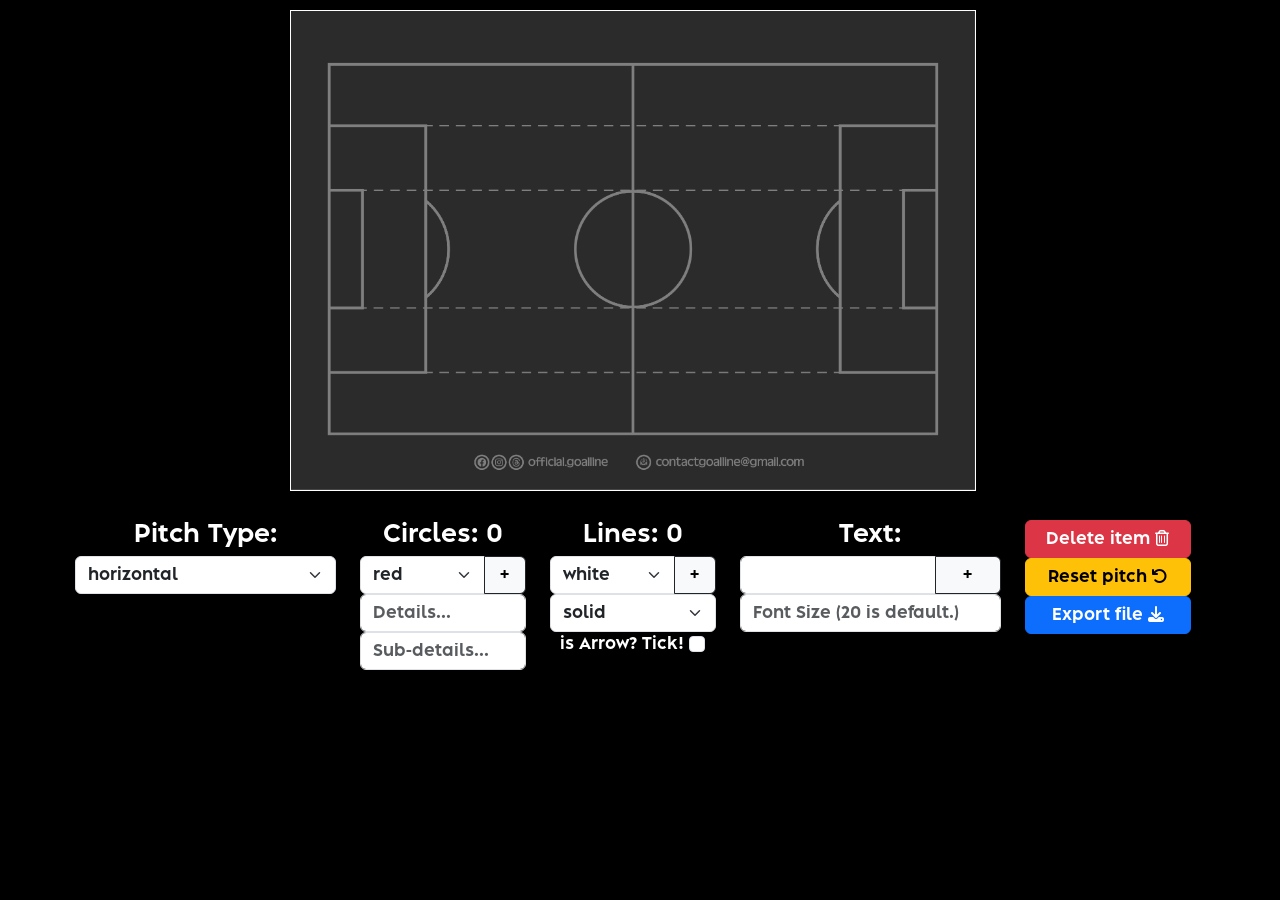
==== index.html @ 980c3975 "update vertical pitch, rotate text (beta 1.2)" ====
<!DOCTYPE html>
<html lang="en">
  <head>
    <meta charset="UTF-8" />
    <meta name="viewport" content="width=device-width, initial-scale=1.0" />
    <title>Goal-Line Tactical Board (Beta)</title>
    <link
      href="https://cdn.jsdelivr.net/npm/bootstrap@5.3.3/dist/css/bootstrap.min.css"
      rel="stylesheet"
      integrity="sha384-QWTKZyjpPEjISv5WaRU9OFeRpok6YctnYmDr5pNlyT2bRjXh0JMhjY6hW+ALEwIH"
      crossorigin="anonymous"
    />
    <link
      rel="stylesheet"
      href="https://cdnjs.cloudflare.com/ajax/libs/font-awesome/6.5.2/css/all.min.css"
      integrity="sha512-SnH5WK+bZxgPHs44uWIX+LLJAJ9/2PkPKZ5QiAj6Ta86w+fsb2TkcmfRyVX3pBnMFcV7oQPJkl9QevSCWr3W6A=="
      crossorigin="anonymous"
      referrerpolicy="no-referrer"
    />
    <script
      src="https://cdn.jsdelivr.net/npm/bootstrap@5.3.3/dist/js/bootstrap.bundle.min.js"
      integrity="sha384-YvpcrYf0tY3lHB60NNkmXc5s9fDVZLESaAA55NDzOxhy9GkcIdslK1eN7N6jIeHz"
      crossorigin="anonymous"
    ></script>
    <link rel="stylesheet" href="style.css" />
  </head>
  <body>
    <div class="grid-container">
      <div class="grid-item pitch">
        <canvas id="canvas"></canvas>
      </div>
      <div class="grid-item tool-box">
        <div class="container">
          <div class="row">
            <div class="col-lg-3 col-md-4">
              <h4>Pitch Type:</h4>
              <select id="pitch-type" class="form-select col-sm">
                <option value="horizontal">horizontal</option>
                <option value="vertical">vertical</option>
                <option value="half">half</option>
              </select>
            </div>

            <div class="col-lg-2 col-md-4">
              <h4>Circles: <span class="circle-count">0</span></h4>
              <div class="input-group">
                <select id="circle-color" class="form-select col-sm">
                  <option value="red">red</option>
                  <option value="green">green</option>
                  <option value="blue">blue</option>
                  <option value="yellow">yellow</option>
                  <option value="black">black</option>
                  <option value="gray">gray</option>
                  <option value="cyan">cyan</option>
                </select>
                <button
                  class="btn btn-light border border-dark col-3"
                  id="circle-btn"
                >
                  +
                </button>
              </div>
              <input
                id="circle-text"
                class="form-control col-sm"
                placeholder="Details..."
                type="text"
              />
              <input
                id="circle-details-text"
                class="form-control col-sm"
                placeholder="Sub-details..."
                type="text"
              />
            </div>

            <div class="col-lg-2 col-md-4">
              <h4>Lines: <span class="arrow-count">0</span></h4>
              <div class="input-group">
                <select id="arrow-color" class="form-select col-sm">
                  <option value="white">white</option>
                  <option value="red">red</option>
                  <option value="green">green</option>
                  <option value="blue">blue</option>
                  <option value="yellow">yellow</option>
                </select>
                <button class="btn btn-light border border-dark col-3" id="arrow-btn">+</button>
              </div>
              <select id="arrow-type" class="form-select col-sm">
                <option value="solid">solid</option>
                <option value="dash">dash</option>
              </select>
              <div>
                <span>is Arrow? Tick!</span>
                <input type="checkbox" class="form-check-input" id="is-arrow" />
              </div>
            </div>

            <div class="col-lg-3 col-md-4">
              <h4>Text:</h4>
              <div class="input-group">
                <input id="text-input" type="text" class="form-control col-8" />
                <button
                  class="btn btn-light border border-dark col-3"
                  id="text-btn"
                >
                  +
                </button>
              </div>
              <input
                id="text-font-size"
                class="form-control col-sm"
                placeholder="Font Size (20 is default.)"
                type="number"
              />
            </div>

            <div class="col-lg-2 col-md-6">
              <button id="delete-btn" class="btn btn-danger w-100">
                Delete item <i class="fa-regular fa-trash-can"></i>
              </button>
              <button id="reset-btn" class="btn btn-warning w-100">
                Reset pitch <i class="fa-solid fa-arrow-rotate-left"></i>
              </button>
              <button id="export-btn" class="btn btn-primary w-100">
                Export file <i class="fa-solid fa-download"></i>
              </button>
            </div>
          </div>
        </div>
      </div>
    </div>
    <script type="module" src="main.js"></script>
  </body>
</html>
---- style.css ----
/* CSS Reset */
@font-face {
  font-family: "Albula";
  src: url("assets/fonts/AlbulaProBold.otf") format("truetype");
}

* {
  margin: 0;
  padding: 0;
  box-sizing: border-box;
}

html,
body {
  height: 100%;
  width: 100%;
  font-family: "Albula", Arial, sans-serif; /* Optional: Set a default font */
  background-color: #000000;
}

body {
  line-height: 1.6; /* Optional: Set a default line height */
  transform-origin: top center; 
  transform: scale(1); 
}

img {
  max-width: 100%;
  height: auto;
  display: block;
}

ul,
ol {
  list-style: none;
}

a {
  text-decoration: none;
  color: inherit;
}

table {
  border-collapse: collapse;
  border-spacing: 0;
}
canvas {
  border: 1px solid white;
}
.grid-container {
  padding-right: 15px;
  width: 100%;
  height: auto;
  background: #000000;
  align-items: center;
  color: white;
  justify-content: flex-end;
  overflow: hidden;
  position: relative;
  user-select: none;
}
.grid-item {
  align-self: center; /* Căn giữa theo chiều dọc */
  justify-self: center; /* Căn giữa theo chiều ngang */
  padding: 10px;
  text-align: center;
}
.grid-item .pitch {
  width: 100%;
  height: 100%;
  overflow: auto;
}
.circle {
  display: inline-block;
  line-height: 0px;
  border-radius: 50%;
  border: 1px solid white;
  color: white;
}
.count {
  display: inline-block;
  padding-top: 50%;
  padding-bottom: 50%;
  margin-left: 8px;
  margin-right: 8px;
}
img {
  border: 1px solid #ffffff;
  height: 80%;
}

@media screen and (max-width: 768px) {
  body {
    -webkit-overflow-scrolling: touch; /* Safari 3.1+ */
    -moz-overflow-scrolling: touch; /* Firefox 2+ */
    -ms-overflow-scrolling: touch; /* IE 10+ */
    -webkit-user-select: none; /* Safari 3.1+ */
    -moz-user-select: none; /* Firefox 2+ */
    -ms-user-select: none; /* IE 10+ */
    user-select: none; /* Standard syntax */
  }
}
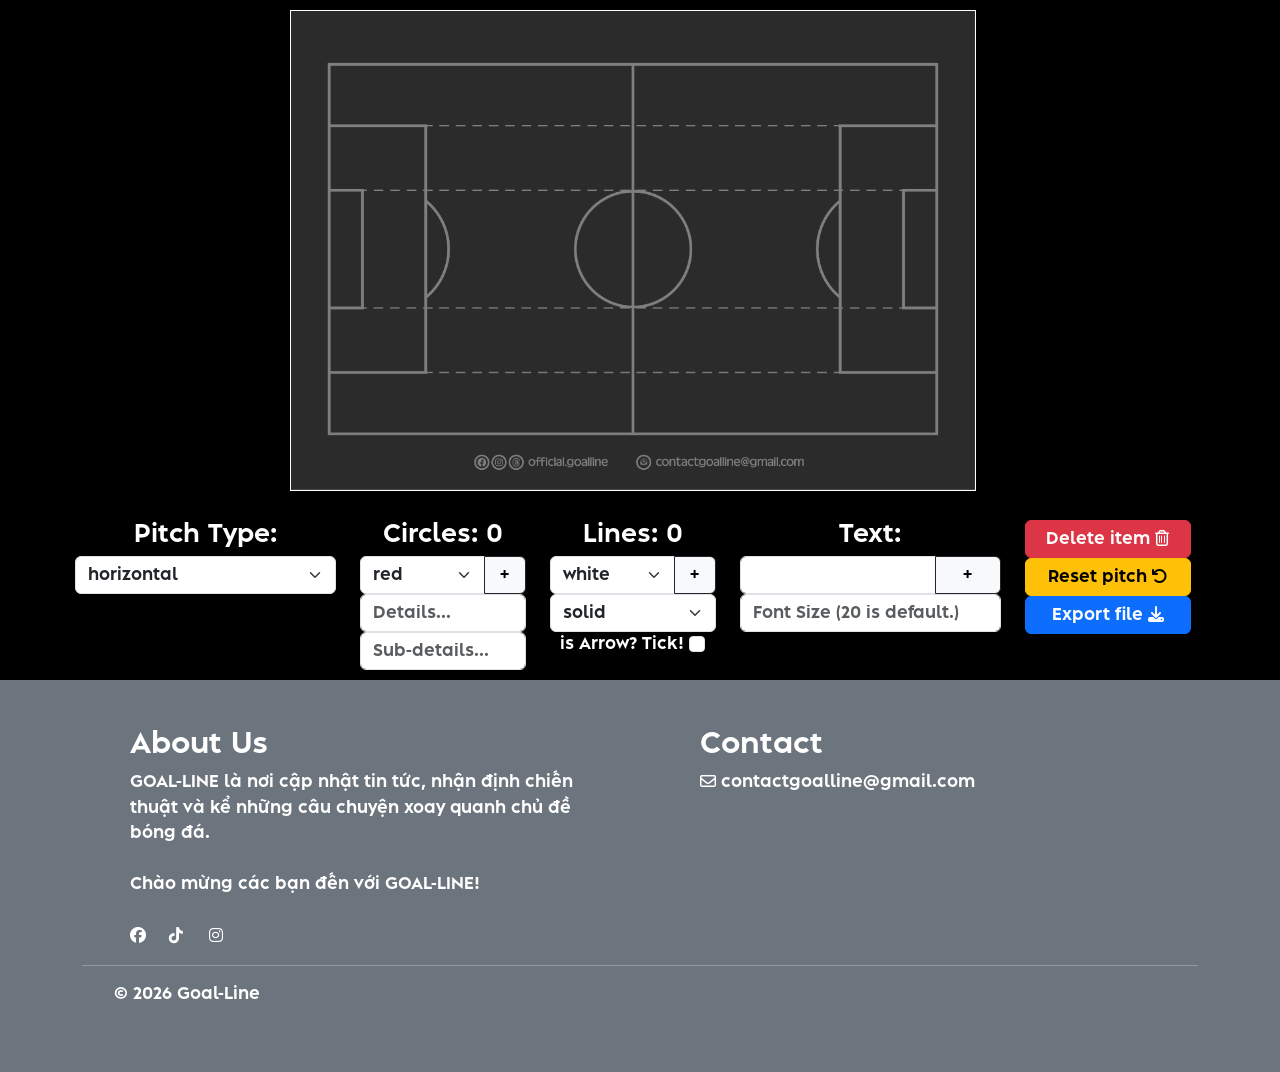
==== commit 520cc867: "add footer" ====
--- a/index.html
+++ b/index.html
@@ -84,7 +84,12 @@
                   <option value="blue">blue</option>
                   <option value="yellow">yellow</option>
                 </select>
-                <button class="btn btn-light border border-dark col-3" id="arrow-btn">+</button>
+                <button
+                  class="btn btn-light border border-dark col-3"
+                  id="arrow-btn"
+                >
+                  +
+                </button>
               </div>
               <select id="arrow-type" class="form-select col-sm">
                 <option value="solid">solid</option>
@@ -130,6 +135,44 @@
         </div>
       </div>
     </div>
+    <footer class="bg-secondary text-white p-5">
+      <div class="container">
+        <div class="row">
+          <div class="col-sm-5 container">
+            <h3>About Us</h3>
+            GOAL-LINE là nơi cập nhật tin tức, nhận định chiến thuật và kể những
+            câu chuyện xoay quanh chủ đề bóng đá.
+            <br /><br />Chào mừng các bạn đến với GOAL-LINE! <br /><br />
+            <div class="row">
+              <a class="col-1" href="https://facebook.com/official.goalline"
+                ><i class="fa-brands fa-facebook"></i
+              ></a>
+              <a class="col-1" href="https://tiktok.com/@official.goalline"
+                ><i class="fa-brands fa-tiktok"></i
+              ></a>
+              <a class="col-1" href="https://instagram.com/official.goalline/"
+                ><i class="fa-brands fa-instagram"></i
+              ></a>
+            </div>
+          </div>
+          <div class="col-sm-5 container">
+            <h3>Contact</h3>
+            <a class="col-1" href="mailto:contactgoalline@gmail.com"
+              ><i class="fa-regular fa-envelope"></i
+            > contactgoalline@gmail.com</a>
+          </div>
+        </div>
+        <!-- /row-->
+        <hr />
+        <div class="row add_bottom_25">
+          <div class="col-lg-6">
+            <ul class="additional_links">
+              <li><span class="copyright">© Goal-Line</span></li>
+            </ul>
+          </div>
+        </div>
+      </div>
+    </footer>
     <script type="module" src="main.js"></script>
   </body>
 </html>
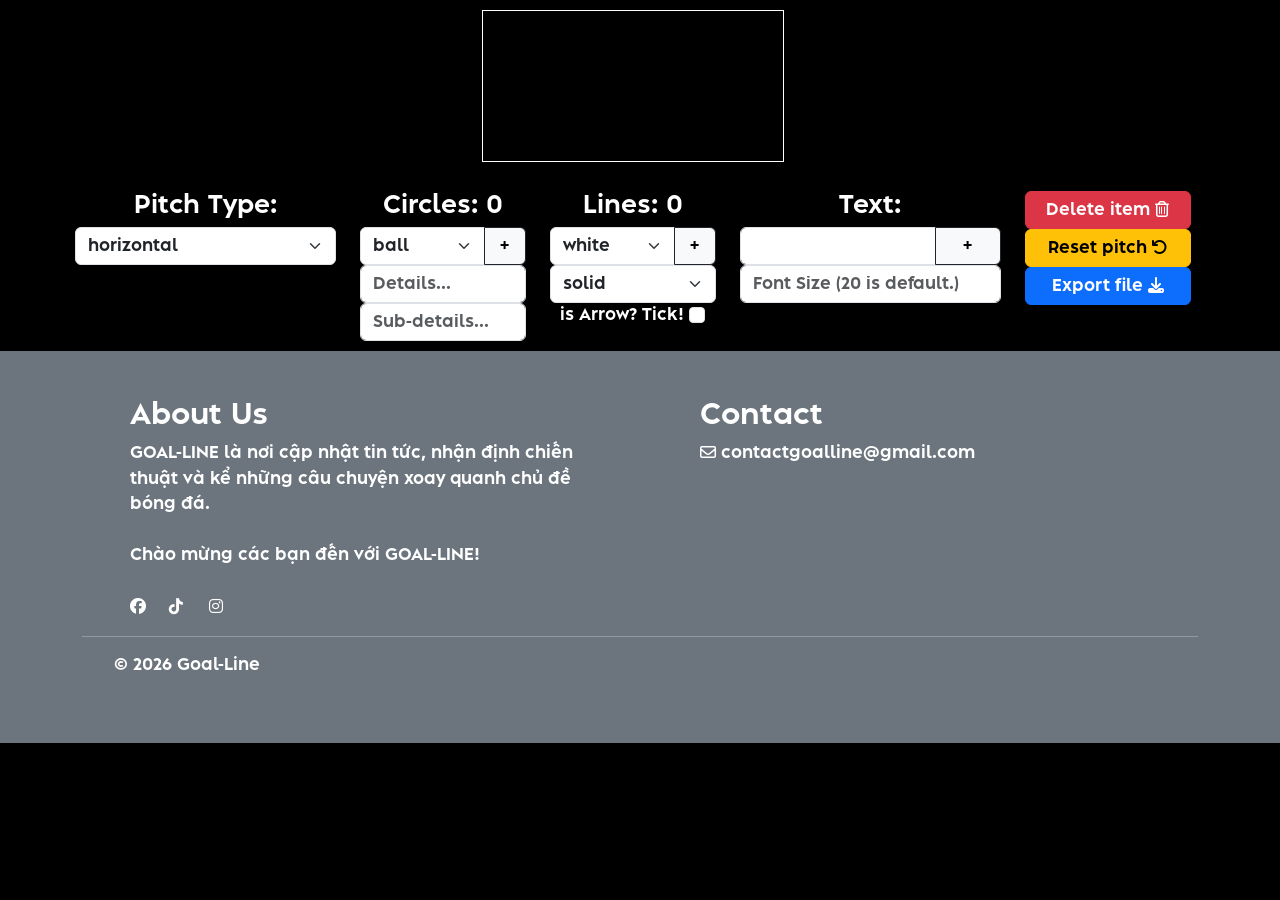
==== commit b50ea7e3: "beta 1.3 (add ball, save local storage)" ====
--- a/index.html
+++ b/index.html
@@ -45,6 +45,7 @@
               <h4>Circles: <span class="circle-count">0</span></h4>
               <div class="input-group">
                 <select id="circle-color" class="form-select col-sm">
+                  <option value="ball">ball</option>
                   <option value="red">red</option>
                   <option value="green">green</option>
                   <option value="blue">blue</option>
@@ -166,7 +167,7 @@
         <hr />
         <div class="row add_bottom_25">
           <div class="col-lg-6">
-            <ul class="additional_links">
+            <ul class="additional_links row">
               <li><span class="copyright">© Goal-Line</span></li>
             </ul>
           </div>
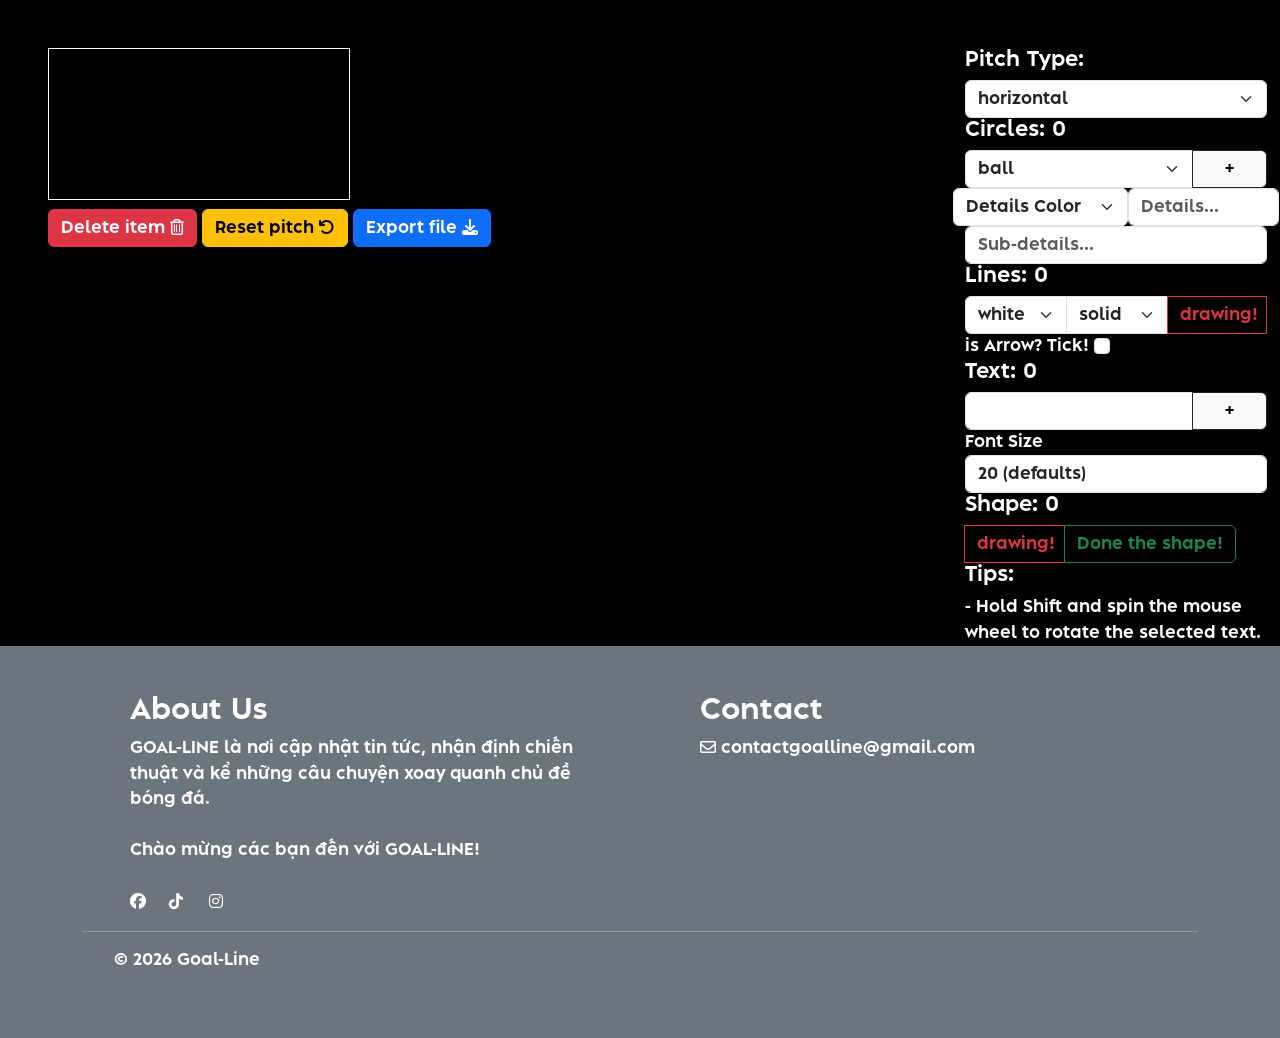
==== commit f37b3337: "1.3.4: add shape, drag to draw line." ====
--- a/index.html
+++ b/index.html
@@ -3,7 +3,8 @@
   <head>
     <meta charset="UTF-8" />
     <meta name="viewport" content="width=device-width, initial-scale=1.0" />
-    <title>Goal-Line Tactical Board (Beta)</title>
+    <title>Goal-Line Tactical Board</title>
+    <link rel="icon" href="assets/img/GL_logo.jpg" type="image/icon type" />
     <link
       href="https://cdn.jsdelivr.net/npm/bootstrap@5.3.3/dist/css/bootstrap.min.css"
       rel="stylesheet"
@@ -25,114 +26,150 @@
     <link rel="stylesheet" href="style.css" />
   </head>
   <body>
-    <div class="grid-container">
-      <div class="grid-item pitch">
-        <canvas id="canvas"></canvas>
+    <div class="row">
+      <div class="col-lg-8 m-5">
+        <canvas id="canvas" class=""></canvas>
+        <div class="float-right">
+          <button id="delete-btn" class="btn btn-danger col-sm">
+            Delete item <i class="fa-regular fa-trash-can"></i>
+          </button>
+          <button id="reset-btn" class="btn btn-warning col-sm">
+            Reset pitch <i class="fa-solid fa-arrow-rotate-left"></i>
+          </button>
+          <button id="export-btn" class="btn btn-primary col-sm">
+            Export file <i class="fa-solid fa-download"></i>
+          </button>
+        </div>
       </div>
-      <div class="grid-item tool-box">
-        <div class="container">
+      <div class="col-lg-3 mt-5">
+        <div class="">
+          <h5 for="pitch-type">Pitch Type:</h5>
+          <select id="pitch-type" class="form-select col-sm">
+            <option value="horizontal">horizontal</option>
+            <option value="vertical">vertical</option>
+            <option value="half">half</option>
+          </select>
+        </div>
+
+        <div class="">
+          <h5>Circles: <span class="circle-count">0</span></h5>
+          <div class="input-group">
+            <select id="circle-color" class="form-select col-sm-12">
+              <option value="ball">ball</option>
+              <option value="red">red</option>
+              <option value="lightgreen">green</option>
+              <option value="dodgerblue">blue</option>
+              <option value="yellow">yellow</option>
+              <option value="black">black</option>
+              <option value="white">white</option>
+              <option value="gray">gray</option>
+              <option value="cyan">cyan</option>
+              <option value="brown">brown</option>
+              <option value="mediumpurple">purple</option>
+            </select>
+            <button
+              class="btn btn-light border border-dark col-3"
+              id="circle-btn"
+            >
+              +
+            </button>
+          </div>
           <div class="row">
-            <div class="col-lg-3 col-md-4">
-              <h4>Pitch Type:</h4>
-              <select id="pitch-type" class="form-select col-sm">
-                <option value="horizontal">horizontal</option>
-                <option value="vertical">vertical</option>
-                <option value="half">half</option>
-              </select>
-            </div>
-
-            <div class="col-lg-2 col-md-4">
-              <h4>Circles: <span class="circle-count">0</span></h4>
-              <div class="input-group">
-                <select id="circle-color" class="form-select col-sm">
-                  <option value="ball">ball</option>
-                  <option value="red">red</option>
-                  <option value="green">green</option>
-                  <option value="blue">blue</option>
-                  <option value="yellow">yellow</option>
-                  <option value="black">black</option>
-                  <option value="gray">gray</option>
-                  <option value="cyan">cyan</option>
-                </select>
-                <button
-                  class="btn btn-light border border-dark col-3"
-                  id="circle-btn"
-                >
-                  +
-                </button>
-              </div>
-              <input
-                id="circle-text"
-                class="form-control col-sm"
-                placeholder="Details..."
-                type="text"
-              />
-              <input
-                id="circle-details-text"
-                class="form-control col-sm"
-                placeholder="Sub-details..."
-                type="text"
-              />
-            </div>
-
-            <div class="col-lg-2 col-md-4">
-              <h4>Lines: <span class="arrow-count">0</span></h4>
-              <div class="input-group">
-                <select id="arrow-color" class="form-select col-sm">
-                  <option value="white">white</option>
-                  <option value="red">red</option>
-                  <option value="green">green</option>
-                  <option value="blue">blue</option>
-                  <option value="yellow">yellow</option>
-                </select>
-                <button
-                  class="btn btn-light border border-dark col-3"
-                  id="arrow-btn"
-                >
-                  +
-                </button>
-              </div>
-              <select id="arrow-type" class="form-select col-sm">
-                <option value="solid">solid</option>
-                <option value="dash">dash</option>
-              </select>
-              <div>
-                <span>is Arrow? Tick!</span>
-                <input type="checkbox" class="form-check-input" id="is-arrow" />
-              </div>
-            </div>
-
-            <div class="col-lg-3 col-md-4">
-              <h4>Text:</h4>
-              <div class="input-group">
-                <input id="text-input" type="text" class="form-control col-8" />
-                <button
-                  class="btn btn-light border border-dark col-3"
-                  id="text-btn"
-                >
-                  +
-                </button>
-              </div>
-              <input
-                id="text-font-size"
-                class="form-control col-sm"
-                placeholder="Font Size (20 is default.)"
-                type="number"
-              />
-            </div>
-
-            <div class="col-lg-2 col-md-6">
-              <button id="delete-btn" class="btn btn-danger w-100">
-                Delete item <i class="fa-regular fa-trash-can"></i>
-              </button>
-              <button id="reset-btn" class="btn btn-warning w-100">
-                Reset pitch <i class="fa-solid fa-arrow-rotate-left"></i>
-              </button>
-              <button id="export-btn" class="btn btn-primary w-100">
-                Export file <i class="fa-solid fa-download"></i>
-              </button>
-            </div>
-          </div>
+            <select id="circle-text-color" class="form-select col-sm">
+              <option disabled selected value>Details Color</option>
+              <option value="white">white</option>
+              <option value="black">black</option>
+            </select>
+            <input
+              id="circle-text"
+              class="form-control col-sm"
+              placeholder="Details..."
+              type="text"
+            />
+          </div>
+          <input
+            id="circle-details-text"
+            class="form-control col-sm"
+            placeholder="Sub-details..."
+            type="text"
+          />
+        </div>
+
+        <div class="">
+          <h5>Lines: <span class="arrow-count">0</span></h5>
+          <div class="input-group">
+            <select id="arrow-color" class="form-select col-sm-4">
+              <option value="white">white</option>
+              <option value="red">red</option>
+              <option value="green">green</option>
+              <option value="blue">blue</option>
+              <option value="yellow">yellow</option>
+            </select>
+            <select id="arrow-type" class="form-select col-sm-4">
+              <option value="solid">solid</option>
+              <option value="dash">dash</option>
+            </select>
+            <input type="checkbox" class="btn-check" id="draw-arrow-input" />
+            <label
+              class="btn btn-outline-danger col-sm-4"
+              for="draw-arrow-input"
+              >drawing!</label
+            ><br />
+          </div>
+          <div>
+            <span>is Arrow? Tick!</span>
+            <input type="checkbox" class="form-check-input" id="is-arrow" />
+          </div>
+        </div>
+
+        <div class="">
+          <h5>Text: <span class="text-count">0</span></h5>
+          <div class="input-group">
+            <input id="text-input" type="text" class="form-control col-8" />
+            <button
+              class="btn btn-light border border-dark col-3"
+              id="text-btn"
+            >
+              +
+            </button>
+          </div>
+          <label for="text-font-size">Font Size</label>
+          <select id="text-font-size" class="form-control col-sm">
+            <option value="10">10</option>
+            <option value="12">12</option>
+            <option value="14">14</option>
+            <option value="16">16</option>
+            <option value="18">18</option>
+            <option value="20" selected>20 (defaults)</option>
+            <option value="22">22</option>
+            <option value="24">24</option>
+            <option value="26">26</option>
+            <option value="28">28</option>
+            <option value="30">30</option>
+            <option value="32">32</option>
+            <option value="34">34</option>
+            <option value="36">36</option>
+            <option value="38">38</option>
+            <option value="40">40</option>
+          </select>
+        </div>
+
+        <div class="">
+          <h5>Shape: <span class="polygon-count">0</span></h5>
+          <div class="input-group">            
+            <input type="checkbox" class="btn-check" id="draw-polygon-input" />
+            <label
+              class="btn btn-outline-danger col-sm-4"
+              for="draw-polygon-input"
+              >drawing!</label
+            ><br />
+            <button id="closePolygon" class="btn btn-outline-success">Done the shape!</button>
+          </div>
+        </div>
+
+        <div>
+          <h5>Tips:</h5>
+          <span>- Hold Shift and spin the mouse wheel to rotate the selected text.</span>
         </div>
       </div>
     </div>
@@ -159,8 +196,9 @@
           <div class="col-sm-5 container">
             <h3>Contact</h3>
             <a class="col-1" href="mailto:contactgoalline@gmail.com"
-              ><i class="fa-regular fa-envelope"></i
-            > contactgoalline@gmail.com</a>
+              ><i class="fa-regular fa-envelope"></i>
+              contactgoalline@gmail.com</a
+            >
           </div>
         </div>
         <!-- /row-->
@@ -174,6 +212,6 @@
         </div>
       </div>
     </footer>
-    <script type="module" src="main.js"></script>
+    <script src="main.js"></script>
   </body>
 </html>
--- a/style.css
+++ b/style.css
@@ -16,6 +16,7 @@
   width: 100%;
   font-family: "Albula", Arial, sans-serif; /* Optional: Set a default font */
   background-color: #000000;
+  color: #ffffff;
 }
 
 body {
@@ -47,29 +48,6 @@
 canvas {
   border: 1px solid white;
 }
-.grid-container {
-  padding-right: 15px;
-  width: 100%;
-  height: auto;
-  background: #000000;
-  align-items: center;
-  color: white;
-  justify-content: flex-end;
-  overflow: hidden;
-  position: relative;
-  user-select: none;
-}
-.grid-item {
-  align-self: center; /* Căn giữa theo chiều dọc */
-  justify-self: center; /* Căn giữa theo chiều ngang */
-  padding: 10px;
-  text-align: center;
-}
-.grid-item .pitch {
-  width: 100%;
-  height: 100%;
-  overflow: auto;
-}
 .circle {
   display: inline-block;
   line-height: 0px;
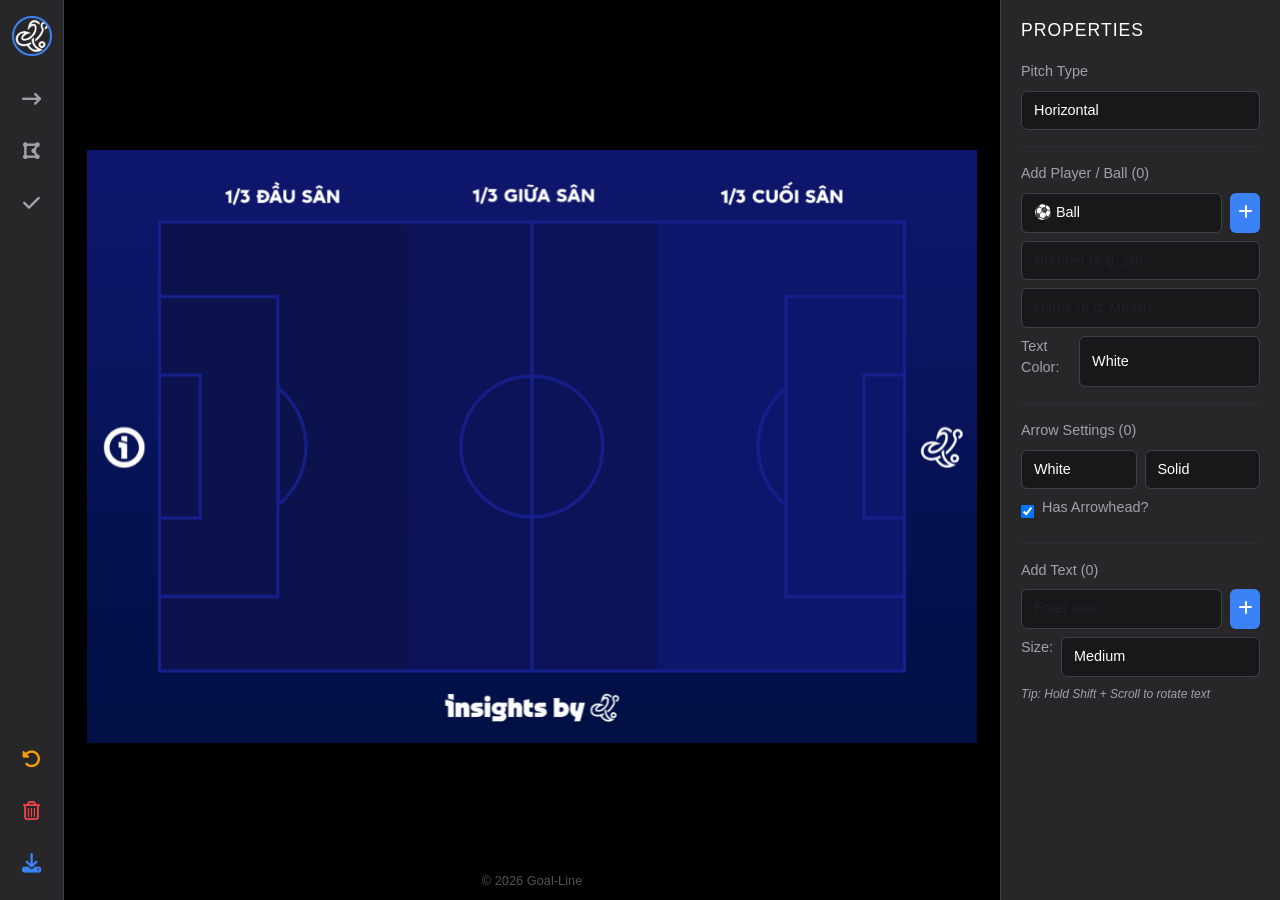
==== commit da88bcfc: "2.0 - big update ảnh + giao diện + src structure" ====
--- a/index.html
+++ b/index.html
@@ -26,192 +26,138 @@
     <link rel="stylesheet" href="style.css" />
   </head>
   <body>
-    <div class="row">
-      <div class="col-lg-8 m-5">
-        <canvas id="canvas" class=""></canvas>
-        <div class="float-right">
-          <button id="delete-btn" class="btn btn-danger col-sm">
-            Delete item <i class="fa-regular fa-trash-can"></i>
-          </button>
-          <button id="reset-btn" class="btn btn-warning col-sm">
-            Reset pitch <i class="fa-solid fa-arrow-rotate-left"></i>
-          </button>
-          <button id="export-btn" class="btn btn-primary col-sm">
-            Export file <i class="fa-solid fa-download"></i>
-          </button>
-        </div>
-      </div>
-      <div class="col-lg-3 mt-5">
-        <div class="">
-          <h5 for="pitch-type">Pitch Type:</h5>
-          <select id="pitch-type" class="form-select col-sm">
-            <option value="horizontal">horizontal</option>
-            <option value="vertical">vertical</option>
-            <option value="half">half</option>
-          </select>
-        </div>
+    <div class="app-container">
+        <nav class="toolbar">
+            <div class="logo">
+                <img src="assets/img/GL_logo.jpg" alt="Logo">
+            </div>
+            
+            <div class="tool-group">
+                <input type="checkbox" id="draw-arrow-input" class="tool-checkbox" hidden>
+                <label for="draw-arrow-input" class="tool-btn" title="Draw Arrow">
+                    <i class="fa-solid fa-arrow-right-long"></i>
+                </label>
 
-        <div class="">
-          <h5>Circles: <span class="circle-count">0</span></h5>
-          <div class="input-group">
-            <select id="circle-color" class="form-select col-sm-12">
-              <option value="ball">ball</option>
-              <option value="red">red</option>
-              <option value="lightgreen">green</option>
-              <option value="dodgerblue">blue</option>
-              <option value="yellow">yellow</option>
-              <option value="black">black</option>
-              <option value="white">white</option>
-              <option value="gray">gray</option>
-              <option value="cyan">cyan</option>
-              <option value="brown">brown</option>
-              <option value="mediumpurple">purple</option>
-            </select>
-            <button
-              class="btn btn-light border border-dark col-3"
-              id="circle-btn"
-            >
-              +
-            </button>
-          </div>
-          <div class="row">
-            <select id="circle-text-color" class="form-select col-sm">
-              <option disabled selected value>Details Color</option>
-              <option value="white">white</option>
-              <option value="black">black</option>
-            </select>
-            <input
-              id="circle-text"
-              class="form-control col-sm"
-              placeholder="Details..."
-              type="text"
-            />
-          </div>
-          <input
-            id="circle-details-text"
-            class="form-control col-sm"
-            placeholder="Sub-details..."
-            type="text"
-          />
-        </div>
+                <input type="checkbox" id="draw-polygon-input" class="tool-checkbox" hidden>
+                <label for="draw-polygon-input" class="tool-btn" title="Draw Zone">
+                    <i class="fa-solid fa-draw-polygon"></i>
+                </label>
 
-        <div class="">
-          <h5>Lines: <span class="arrow-count">0</span></h5>
-          <div class="input-group">
-            <select id="arrow-color" class="form-select col-sm-4">
-              <option value="white">white</option>
-              <option value="red">red</option>
-              <option value="green">green</option>
-              <option value="blue">blue</option>
-              <option value="yellow">yellow</option>
-            </select>
-            <select id="arrow-type" class="form-select col-sm-4">
-              <option value="solid">solid</option>
-              <option value="dash">dash</option>
-            </select>
-            <input type="checkbox" class="btn-check" id="draw-arrow-input" />
-            <label
-              class="btn btn-outline-danger col-sm-4"
-              for="draw-arrow-input"
-              >drawing!</label
-            ><br />
-          </div>
-          <div>
-            <span>is Arrow? Tick!</span>
-            <input type="checkbox" class="form-check-input" id="is-arrow" />
-          </div>
-        </div>
+                <button id="closePolygon" class="tool-btn small-btn" title="Finish Zone">
+                    <i class="fa-solid fa-check"></i>
+                </button>
+            </div>
 
-        <div class="">
-          <h5>Text: <span class="text-count">0</span></h5>
-          <div class="input-group">
-            <input id="text-input" type="text" class="form-control col-8" />
-            <button
-              class="btn btn-light border border-dark col-3"
-              id="text-btn"
-            >
-              +
-            </button>
-          </div>
-          <label for="text-font-size">Font Size</label>
-          <select id="text-font-size" class="form-control col-sm">
-            <option value="10">10</option>
-            <option value="12">12</option>
-            <option value="14">14</option>
-            <option value="16">16</option>
-            <option value="18">18</option>
-            <option value="20" selected>20 (defaults)</option>
-            <option value="22">22</option>
-            <option value="24">24</option>
-            <option value="26">26</option>
-            <option value="28">28</option>
-            <option value="30">30</option>
-            <option value="32">32</option>
-            <option value="34">34</option>
-            <option value="36">36</option>
-            <option value="38">38</option>
-            <option value="40">40</option>
-          </select>
-        </div>
+            <div class="spacer"></div>
 
-        <div class="">
-          <h5>Shape: <span class="polygon-count">0</span></h5>
-          <div class="input-group">            
-            <input type="checkbox" class="btn-check" id="draw-polygon-input" />
-            <label
-              class="btn btn-outline-danger col-sm-4"
-              for="draw-polygon-input"
-              >drawing!</label
-            ><br />
-            <button id="closePolygon" class="btn btn-outline-success">Done the shape!</button>
-          </div>
-        </div>
+            <div class="tool-group bottom">
+                <button id="reset-btn" class="tool-btn warning" title="Reset All">
+                    <i class="fa-solid fa-rotate-left"></i>
+                </button>
+                <button id="delete-btn" class="tool-btn danger" title="Delete Selected">
+                    <i class="fa-regular fa-trash-can"></i>
+                </button>
+                <button id="export-btn" class="tool-btn primary" title="Export Image">
+                    <i class="fa-solid fa-download"></i>
+                </button>
+            </div>
+        </nav>
 
-        <div>
-          <h5>Tips:</h5>
-          <span>- Hold Shift and spin the mouse wheel to rotate the selected text.</span>
-        </div>
-      </div>
+        <main class="canvas-area">
+            <div class="canvas-wrapper">
+                <canvas id="canvas"></canvas>
+            </div>
+            <div class="zoom-controls">
+                <span class="copyright">© Goal-Line</span>
+            </div>
+        </main>
+
+        <aside class="settings-panel">
+            <h3>Properties</h3>
+            
+            <div class="setting-group">
+                <label>Pitch Type</label>
+                <select id="pitch-type" class="form-control">
+                    <option value="horizontal">Horizontal</option>
+                    <option value="vertical">Vertical</option>
+                    <option value="half">Half Pitch</option>
+                </select>
+            </div>
+
+            <hr>
+
+            <div class="setting-group">
+                <label>Add Player / Ball (<span class="circle-count">0</span>)</label>
+                <div class="row-input">
+                    <select id="circle-color" class="form-control color-select">
+                        <option value="ball">⚽ Ball</option>
+                        <option value="red" style="color:red">🔴 Red</option>
+                        <option value="dodgerblue" style="color:blue">🔵 Blue</option>
+                        <option value="lightgreen" style="color:green">🟢 Green</option>
+                        <option value="yellow" style="color:gold">🟡 Yellow</option>
+                        <option value="white">⚪ White</option>
+                        <option value="black">⚫ Black</option>
+                    </select>
+                    <button id="circle-btn" class="add-btn"><i class="fa-solid fa-plus"></i></button>
+                </div>
+                <input id="circle-text" class="form-control mt-2" placeholder="Number (e.g. 10)">
+                <input id="circle-details-text" class="form-control mt-2" placeholder="Name (e.g. Messi)">
+                <div class="row-input mt-2">
+                     <label class="small-label">Text Color:</label>
+                     <select id="circle-text-color" class="form-control">
+                        <option value="white">White</option>
+                        <option value="black">Black</option>
+                     </select>
+                </div>
+            </div>
+
+            <hr>
+
+            <div class="setting-group">
+                <label>Arrow Settings (<span class="arrow-count">0</span>)</label>
+                <div class="row-input">
+                    <select id="arrow-color" class="form-control">
+                        <option value="white">White</option>
+                        <option value="red">Red</option>
+                        <option value="yellow">Yellow</option>
+                    </select>
+                    <select id="arrow-type" class="form-control">
+                        <option value="solid">Solid</option>
+                        <option value="dash">Dashed</option>
+                    </select>
+                </div>
+                <div class="checkbox-row">
+                    <input type="checkbox" id="is-arrow" checked>
+                    <label for="is-arrow">Has Arrowhead?</label>
+                </div>
+            </div>
+
+            <hr>
+
+            <div class="setting-group">
+                <label>Add Text (<span class="text-count">0</span>)</label>
+                <div class="row-input">
+                    <input id="text-input" class="form-control" placeholder="Enter text...">
+                    <button id="text-btn" class="add-btn"><i class="fa-solid fa-plus"></i></button>
+                </div>
+                <div class="row-input mt-2">
+                    <label class="small-label">Size:</label>
+                    <select id="text-font-size" class="form-control">
+                        <option value="16">Small</option>
+                        <option value="20" selected>Medium</option>
+                        <option value="32">Large</option>
+                        <option value="48">Huge</option>
+                    </select>
+                </div>
+                <small class="tip">Tip: Hold Shift + Scroll to rotate text</small>
+            </div>
+
+             <div style="display:none">
+                <span class="polygon-count">0</span>
+            </div>
+        </aside>
     </div>
-    <footer class="bg-secondary text-white p-5">
-      <div class="container">
-        <div class="row">
-          <div class="col-sm-5 container">
-            <h3>About Us</h3>
-            GOAL-LINE là nơi cập nhật tin tức, nhận định chiến thuật và kể những
-            câu chuyện xoay quanh chủ đề bóng đá.
-            <br /><br />Chào mừng các bạn đến với GOAL-LINE! <br /><br />
-            <div class="row">
-              <a class="col-1" href="https://facebook.com/official.goalline"
-                ><i class="fa-brands fa-facebook"></i
-              ></a>
-              <a class="col-1" href="https://tiktok.com/@official.goalline"
-                ><i class="fa-brands fa-tiktok"></i
-              ></a>
-              <a class="col-1" href="https://instagram.com/official.goalline/"
-                ><i class="fa-brands fa-instagram"></i
-              ></a>
-            </div>
-          </div>
-          <div class="col-sm-5 container">
-            <h3>Contact</h3>
-            <a class="col-1" href="mailto:contactgoalline@gmail.com"
-              ><i class="fa-regular fa-envelope"></i>
-              contactgoalline@gmail.com</a
-            >
-          </div>
-        </div>
-        <!-- /row-->
-        <hr />
-        <div class="row add_bottom_25">
-          <div class="col-lg-6">
-            <ul class="additional_links row">
-              <li><span class="copyright">© Goal-Line</span></li>
-            </ul>
-          </div>
-        </div>
-      </div>
-    </footer>
-    <script src="main.js"></script>
-  </body>
+
+    <script type="module" src="js/main.js"></script>
+</body>
 </html>
--- a/style.css
+++ b/style.css
@@ -1,80 +1,224 @@
-/* CSS Reset */
 @font-face {
   font-family: "Albula";
-  src: url("assets/fonts/AlbulaProBold.otf") format("truetype");
-}
-
-* {
-  margin: 0;
-  padding: 0;
-  box-sizing: border-box;
-}
-
-html,
+  src: url("assets/fonts/FZ-ALBULA-BLACK.TTF") format("opentype");
+}
+
+@font-face {
+  font-family: "Seriguela";
+  src: url("assets/fonts/Seriguela-Black.otf") format("opentype");
+}
+
+/* --- 1. Variables & Reset --- */
+:root {
+    --bg-dark: #18181b;       /* Nền tổng thể tối hơn */
+    --bg-panel: #27272a;      /* Nền panel */
+    --primary: #3b82f6;       /* Màu chủ đạo (Xanh) */
+    --accent: #f59e0b;        /* Màu nhấn (Vàng) */
+    --danger: #ef4444;        /* Màu đỏ */
+    --text-main: #e4e4e7;
+    --text-muted: #a1a1aa;
+    --border: #3f3f46;
+    --radius: 8px;
+    --header-height: 0px;     /* Chúng ta full màn hình nên không cần header */
+}
+
+* { margin: 0; padding: 0; box-sizing: border-box; font-family: 'Segoe UI', sans-serif; }
+
 body {
-  height: 100%;
-  width: 100%;
-  font-family: "Albula", Arial, sans-serif; /* Optional: Set a default font */
-  background-color: #000000;
-  color: #ffffff;
-}
-
-body {
-  line-height: 1.6; /* Optional: Set a default line height */
-  transform-origin: top center; 
-  transform: scale(1); 
-}
-
-img {
-  max-width: 100%;
-  height: auto;
-  display: block;
-}
-
-ul,
-ol {
-  list-style: none;
-}
-
-a {
-  text-decoration: none;
-  color: inherit;
-}
-
-table {
-  border-collapse: collapse;
-  border-spacing: 0;
-}
-canvas {
-  border: 1px solid white;
-}
-.circle {
-  display: inline-block;
-  line-height: 0px;
-  border-radius: 50%;
-  border: 1px solid white;
-  color: white;
-}
-.count {
-  display: inline-block;
-  padding-top: 50%;
-  padding-bottom: 50%;
-  margin-left: 8px;
-  margin-right: 8px;
-}
-img {
-  border: 1px solid #ffffff;
-  height: 80%;
-}
-
-@media screen and (max-width: 768px) {
-  body {
-    -webkit-overflow-scrolling: touch; /* Safari 3.1+ */
-    -moz-overflow-scrolling: touch; /* Firefox 2+ */
-    -ms-overflow-scrolling: touch; /* IE 10+ */
-    -webkit-user-select: none; /* Safari 3.1+ */
-    -moz-user-select: none; /* Firefox 2+ */
-    -ms-user-select: none; /* IE 10+ */
-    user-select: none; /* Standard syntax */
-  }
-}
+    background-color: var(--bg-dark);
+    color: var(--text-main);
+    height: 100vh;
+    overflow: hidden; /* Cấm scroll body */
+}
+
+/* --- 2. Layout Grid/Flex --- */
+.app-container {
+    display: flex;
+    height: 100vh;
+    width: 100vw;
+}
+
+/* --- 3. Sidebar Toolbar (Left) --- */
+.toolbar {
+    width: 64px;
+    background-color: var(--bg-panel);
+    border-right: 1px solid var(--border);
+    display: flex;
+    flex-direction: column;
+    align-items: center;
+    padding: 16px 0;
+    z-index: 10;
+}
+
+.logo img {
+    width: 40px;
+    height: 40px;
+    border-radius: 50%;
+    margin-bottom: 24px;
+    border: 2px solid var(--primary);
+}
+
+.tool-group {
+    display: flex;
+    flex-direction: column;
+    gap: 12px;
+    width: 100%;
+    align-items: center;
+}
+
+.tool-btn {
+    width: 40px;
+    height: 40px;
+    display: flex;
+    justify-content: center;
+    align-items: center;
+    border-radius: 10px;
+    color: var(--text-muted);
+    cursor: pointer;
+    transition: all 0.2s;
+    font-size: 1.2rem;
+    border: none;
+    background: transparent;
+}
+
+.tool-btn:hover {
+    background-color: rgba(255,255,255,0.1);
+    color: white;
+}
+
+/* Trạng thái Active khi Checkbox được chọn */
+.tool-checkbox:checked + .tool-btn {
+    background-color: var(--primary);
+    color: white;
+    box-shadow: 0 0 10px rgba(59, 130, 246, 0.5);
+}
+
+.spacer { flex-grow: 1; }
+
+.tool-group.bottom { margin-top: auto; }
+.tool-btn.primary { color: var(--primary); }
+.tool-btn.warning { color: var(--accent); }
+.tool-btn.danger { color: var(--danger); }
+
+/* --- 4. Main Canvas Area (Center) --- */
+.canvas-area {
+    flex-grow: 1;
+    background-color: #000; /* Nền đen sau sân bóng */
+    display: flex;
+    flex-direction: column;
+    justify-content: center;
+    align-items: center;
+    position: relative;
+    overflow: hidden;
+}
+
+.canvas-wrapper {
+    box-shadow: 0 0 50px rgba(0,0,0,0.8);
+    /* Đây là chỗ quan trọng: Canvas sẽ nằm gọn trong wrapper này */
+}
+
+.copyright {
+    position: absolute;
+    bottom: 10px;
+    left: 50%;
+    transform: translateX(-50%);
+    font-size: 0.8rem;
+    color: var(--text-muted);
+    opacity: 0.5;
+}
+
+/* --- 5. Settings Panel (Right) --- */
+.settings-panel {
+    width: 280px;
+    background-color: var(--bg-panel);
+    border-left: 1px solid var(--border);
+    padding: 20px;
+    overflow-y: auto;
+}
+
+.settings-panel h3 {
+    font-size: 1.1rem;
+    margin-bottom: 20px;
+    color: white;
+    text-transform: uppercase;
+    letter-spacing: 1px;
+}
+
+.setting-group { margin-bottom: 16px; }
+.setting-group label {
+    display: block;
+    font-size: 0.9rem;
+    margin-bottom: 8px;
+    color: var(--text-muted);
+}
+
+.form-control {
+    width: 100%;
+    background-color: #18181b;
+    border: 1px solid var(--border);
+    color: white;
+    padding: 8px 12px;
+    border-radius: 6px;
+    outline: none;
+    font-size: 0.9rem;
+    transition: 0.2s;
+}
+
+.form-control:focus {
+    border-color: var(--primary);
+}
+
+.row-input {
+    display: flex;
+    gap: 8px;
+}
+
+.add-btn {
+    background-color: var(--primary);
+    border: none;
+    color: white;
+    border-radius: 6px;
+    width: 36px;
+    cursor: pointer;
+}
+.add-btn:hover { opacity: 0.9; }
+
+.checkbox-row {
+    display: flex;
+    align-items: center;
+    gap: 8px;
+    margin-top: 8px;
+    font-size: 0.9rem;
+}
+
+.mt-2 { margin-top: 8px; }
+
+hr {
+    border: 0;
+    border-top: 1px solid var(--border);
+    margin: 16px 0;
+}
+
+.tip {
+    font-size: 0.75rem;
+    color: var(--text-muted);
+    font-style: italic;
+    display: block;
+    margin-top: 8px;
+}
+
+/* Responsive cho màn hình nhỏ */
+@media (max-width: 768px) {
+    .app-container { flex-direction: column; }
+    .toolbar { 
+        width: 100%; 
+        height: 50px; 
+        flex-direction: row; 
+        padding: 0 10px;
+        border-right: none;
+        border-bottom: 1px solid var(--border);
+    }
+    .tool-group { flex-direction: row; width: auto; }
+    .logo { display: none; }
+    .settings-panel { display: none; /* Hoặc làm nút toggle để hiện */ }
+}
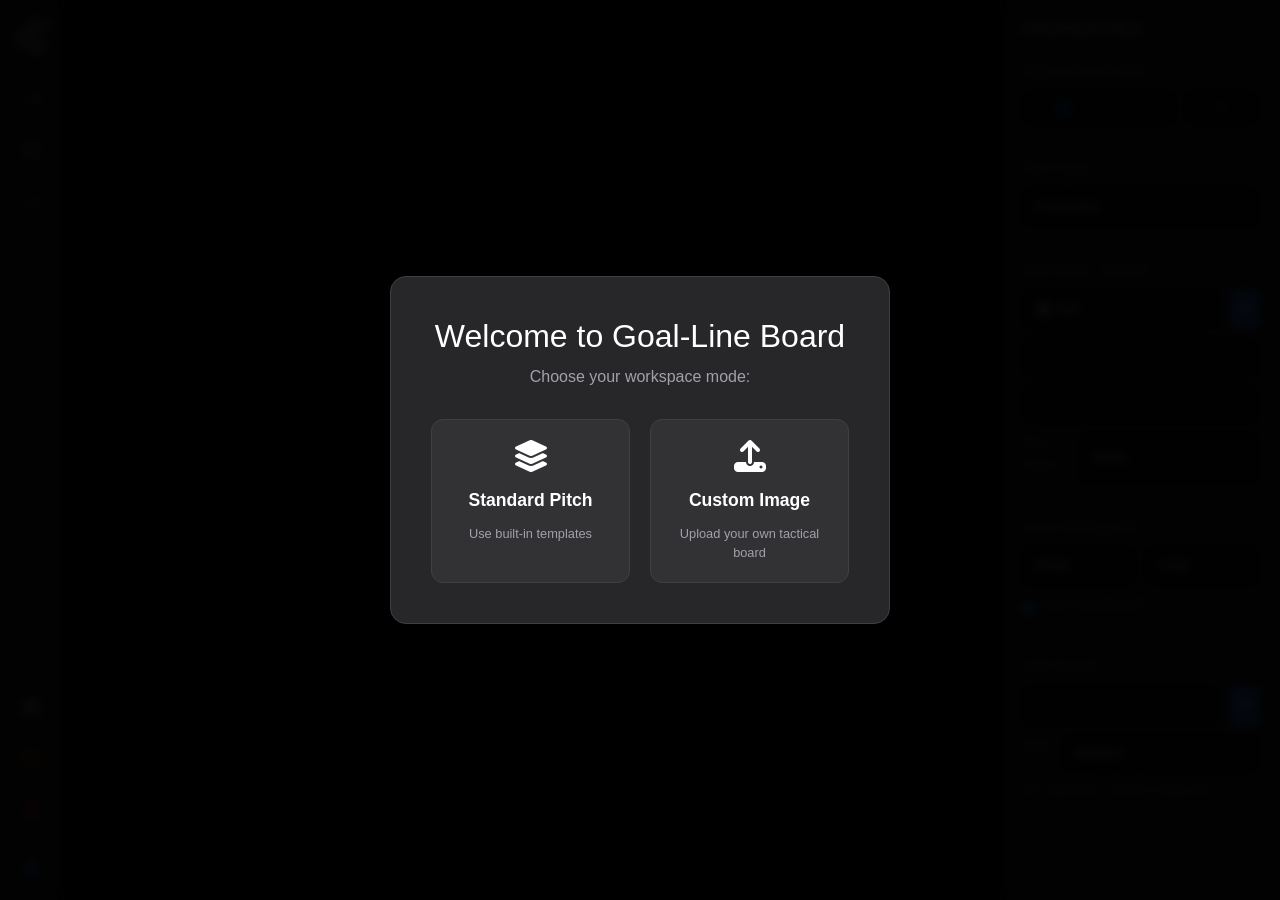
==== commit d821276c: "2.1 - upload ảnh từ máy, custom ảnh, chỉnh sửa scaling object" ====
--- a/index.html
+++ b/index.html
@@ -26,138 +26,184 @@
     <link rel="stylesheet" href="style.css" />
   </head>
   <body>
+    <div id="startup-modal" class="startup-overlay">
+      <div class="startup-box">
+        <div id="continue-section" style="display:none; margin-bottom: 15px;">
+          <button id="btn-continue" class="startup-btn success" style="width:100%; background-color: #10b981;">
+            <i class="fa-solid fa-play"></i>
+            <span>Continue Previous Session</span>
+            <small>Restore your last work</small>
+          </button>
+          <div style="color: #666; margin: 10px 0;">— OR —</div>
+        </div>
+        <h2>Welcome to Goal-Line Board</h2>
+        <p>Choose your workspace mode:</p>
+        
+        <div class="startup-options">
+          <button id="btn-template-mode" class="startup-btn primary">
+            <i class="fa-solid fa-layer-group"></i>
+            <span>Standard Pitch</span>
+            <small>Use built-in templates</small>
+          </button>
+
+          <button id="btn-custom-mode" class="startup-btn accent">
+            <i class="fa-solid fa-upload"></i>
+            <span>Custom Image</span>
+            <small>Upload your own tactical board</small>
+          </button>
+          
+          <input type="file" id="custom-img-input" accept="image/*" hidden>
+        </div>
+      </div>
+    </div>
+
     <div class="app-container">
-        <nav class="toolbar">
-            <div class="logo">
-                <img src="assets/img/GL_logo.jpg" alt="Logo">
-            </div>
-            
-            <div class="tool-group">
-                <input type="checkbox" id="draw-arrow-input" class="tool-checkbox" hidden>
-                <label for="draw-arrow-input" class="tool-btn" title="Draw Arrow">
-                    <i class="fa-solid fa-arrow-right-long"></i>
-                </label>
-
-                <input type="checkbox" id="draw-polygon-input" class="tool-checkbox" hidden>
-                <label for="draw-polygon-input" class="tool-btn" title="Draw Zone">
-                    <i class="fa-solid fa-draw-polygon"></i>
-                </label>
-
-                <button id="closePolygon" class="tool-btn small-btn" title="Finish Zone">
-                    <i class="fa-solid fa-check"></i>
-                </button>
-            </div>
-
-            <div class="spacer"></div>
-
-            <div class="tool-group bottom">
-                <button id="reset-btn" class="tool-btn warning" title="Reset All">
-                    <i class="fa-solid fa-rotate-left"></i>
-                </button>
-                <button id="delete-btn" class="tool-btn danger" title="Delete Selected">
-                    <i class="fa-regular fa-trash-can"></i>
-                </button>
-                <button id="export-btn" class="tool-btn primary" title="Export Image">
-                    <i class="fa-solid fa-download"></i>
-                </button>
-            </div>
-        </nav>
-
-        <main class="canvas-area">
-            <div class="canvas-wrapper">
-                <canvas id="canvas"></canvas>
-            </div>
-            <div class="zoom-controls">
-                <span class="copyright">© Goal-Line</span>
-            </div>
-        </main>
-
-        <aside class="settings-panel">
-            <h3>Properties</h3>
-            
-            <div class="setting-group">
-                <label>Pitch Type</label>
-                <select id="pitch-type" class="form-control">
-                    <option value="horizontal">Horizontal</option>
-                    <option value="vertical">Vertical</option>
-                    <option value="half">Half Pitch</option>
-                </select>
-            </div>
-
-            <hr>
-
-            <div class="setting-group">
-                <label>Add Player / Ball (<span class="circle-count">0</span>)</label>
-                <div class="row-input">
-                    <select id="circle-color" class="form-control color-select">
-                        <option value="ball">⚽ Ball</option>
-                        <option value="red" style="color:red">🔴 Red</option>
-                        <option value="dodgerblue" style="color:blue">🔵 Blue</option>
-                        <option value="lightgreen" style="color:green">🟢 Green</option>
-                        <option value="yellow" style="color:gold">🟡 Yellow</option>
-                        <option value="white">⚪ White</option>
-                        <option value="black">⚫ Black</option>
-                    </select>
-                    <button id="circle-btn" class="add-btn"><i class="fa-solid fa-plus"></i></button>
-                </div>
-                <input id="circle-text" class="form-control mt-2" placeholder="Number (e.g. 10)">
-                <input id="circle-details-text" class="form-control mt-2" placeholder="Name (e.g. Messi)">
-                <div class="row-input mt-2">
-                     <label class="small-label">Text Color:</label>
-                     <select id="circle-text-color" class="form-control">
-                        <option value="white">White</option>
-                        <option value="black">Black</option>
-                     </select>
-                </div>
-            </div>
-
-            <hr>
-
-            <div class="setting-group">
-                <label>Arrow Settings (<span class="arrow-count">0</span>)</label>
-                <div class="row-input">
-                    <select id="arrow-color" class="form-control">
-                        <option value="white">White</option>
-                        <option value="red">Red</option>
-                        <option value="yellow">Yellow</option>
-                    </select>
-                    <select id="arrow-type" class="form-control">
-                        <option value="solid">Solid</option>
-                        <option value="dash">Dashed</option>
-                    </select>
-                </div>
-                <div class="checkbox-row">
-                    <input type="checkbox" id="is-arrow" checked>
-                    <label for="is-arrow">Has Arrowhead?</label>
-                </div>
-            </div>
-
-            <hr>
-
-            <div class="setting-group">
-                <label>Add Text (<span class="text-count">0</span>)</label>
-                <div class="row-input">
-                    <input id="text-input" class="form-control" placeholder="Enter text...">
-                    <button id="text-btn" class="add-btn"><i class="fa-solid fa-plus"></i></button>
-                </div>
-                <div class="row-input mt-2">
-                    <label class="small-label">Size:</label>
-                    <select id="text-font-size" class="form-control">
-                        <option value="16">Small</option>
-                        <option value="20" selected>Medium</option>
-                        <option value="32">Large</option>
-                        <option value="48">Huge</option>
-                    </select>
-                </div>
-                <small class="tip">Tip: Hold Shift + Scroll to rotate text</small>
-            </div>
-
-             <div style="display:none">
-                <span class="polygon-count">0</span>
-            </div>
-        </aside>
+      
+      <nav class="toolbar">
+        <div class="logo">
+          <img src="assets/img/GL_logo.jpg" alt="Logo">
+        </div>
+        
+        <div class="tool-group">
+          <input type="checkbox" id="draw-arrow-input" class="tool-checkbox" hidden>
+          <label for="draw-arrow-input" class="tool-btn" title="Draw Arrow">
+            <i class="fa-solid fa-arrow-right-long"></i>
+          </label>
+
+          <input type="checkbox" id="draw-polygon-input" class="tool-checkbox" hidden>
+          <label for="draw-polygon-input" class="tool-btn" title="Draw Zone">
+            <i class="fa-solid fa-draw-polygon"></i>
+          </label>
+
+          <button id="closePolygon" class="tool-btn small-btn" title="Finish Zone">
+            <i class="fa-solid fa-check"></i>
+          </button>
+        </div>
+
+        <div class="spacer"></div>
+
+        <div class="tool-group bottom">
+          <button id="home-btn" class="tool-btn" title="Back to Home">
+             <i class="fa-solid fa-house"></i>
+          </button>
+          <button id="reset-btn" class="tool-btn warning" title="Reset All">
+            <i class="fa-solid fa-rotate-left"></i>
+          </button>
+          <button id="delete-btn" class="tool-btn danger" title="Delete Selected">
+            <i class="fa-regular fa-trash-can"></i>
+          </button>
+          <button id="export-btn" class="tool-btn primary" title="Export Image">
+            <i class="fa-solid fa-download"></i>
+          </button>
+        </div>
+      </nav>
+
+      <main class="canvas-area">
+        <div class="canvas-wrapper">
+          <canvas id="canvas"></canvas>
+        </div>
+        <div class="zoom-controls">
+          <span class="copyright">© Goal-Line</span>
+        </div>
+      </main>
+
+      <aside class="settings-panel">
+        <h3>Properties</h3>
+
+        <div class="setting-group">
+          <label>Object Size (Scale)</label>
+          <div class="row-input">
+              <input type="range" id="global-scale" class="form-control" 
+                     min="0.1" max="5.0" step="0.1" value="1.0" 
+                     style="flex: 2;"> <input type="number" id="scale-number" class="form-control" 
+                     min="0.1" max="5.0" step="0.1" value="1.0" 
+                     style="flex: 1; text-align: center; padding: 4px;"> </div>
+        </div>
+        <hr>
+        
+        <div class="setting-group">
+          <label>Pitch Type</label>
+          <select id="pitch-type" class="form-control">
+            <option value="horizontal">Horizontal</option>
+            <option value="vertical">Vertical</option>
+            <option value="half">Half Pitch</option>
+          </select>
+        </div>
+
+        <hr>
+
+        <div class="setting-group">
+          <label>Add Player / Ball (<span class="circle-count">0</span>)</label>
+          <div class="row-input">
+            <select id="circle-color" class="form-control color-select">
+              <option value="ball">⚽ Ball</option>
+              <option value="red" style="color:red">🔴 Red</option>
+              <option value="dodgerblue" style="color:blue">🔵 Blue</option>
+              <option value="lightgreen" style="color:green">🟢 Green</option>
+              <option value="yellow" style="color:gold">🟡 Yellow</option>
+              <option value="white">⚪ White</option>
+              <option value="black">⚫ Black</option>
+            </select>
+            <button id="circle-btn" class="add-btn"><i class="fa-solid fa-plus"></i></button>
+          </div>
+          <input id="circle-text" class="form-control mt-2" placeholder="Number (e.g. 10)">
+          <input id="circle-details-text" class="form-control mt-2" placeholder="Name (e.g. Messi)">
+          <div class="row-input mt-2">
+             <label class="small-label">Text Color:</label>
+             <select id="circle-text-color" class="form-control">
+              <option value="white">White</option>
+              <option value="black">Black</option>
+             </select>
+          </div>
+        </div>
+
+        <hr>
+
+        <div class="setting-group">
+          <label>Arrow Settings (<span class="arrow-count">0</span>)</label>
+          <div class="row-input">
+            <select id="arrow-color" class="form-control">
+              <option value="white">White</option>
+              <option value="red">Red</option>
+              <option value="yellow">Yellow</option>
+            </select>
+            <select id="arrow-type" class="form-control">
+              <option value="solid">Solid</option>
+              <option value="dash">Dashed</option>
+            </select>
+          </div>
+          <div class="checkbox-row">
+            <input type="checkbox" id="is-arrow" checked>
+            <label for="is-arrow">Has Arrowhead?</label>
+          </div>
+        </div>
+
+        <hr>
+
+        <div class="setting-group">
+          <label>Add Text (<span class="text-count">0</span>)</label>
+          <div class="row-input">
+            <input id="text-input" class="form-control" placeholder="Enter text...">
+            <button id="text-btn" class="add-btn"><i class="fa-solid fa-plus"></i></button>
+          </div>
+          <div class="row-input mt-2">
+            <label class="small-label">Size:</label>
+            <select id="text-font-size" class="form-control">
+              <option value="16">Small</option>
+              <option value="20" selected>Medium</option>
+              <option value="32">Large</option>
+              <option value="48">Huge</option>
+            </select>
+          </div>
+          <small class="tip">Tip: Hold Shift + Scroll to rotate text</small>
+        </div>
+
+        <div style="display:none">
+           <span class="polygon-count">0</span>
+        </div>
+      </aside>
     </div>
 
     <script type="module" src="js/main.js"></script>
-</body>
-</html>
+  </body>
+</html>
--- a/style.css
+++ b/style.css
@@ -53,9 +53,7 @@
 .logo img {
     width: 40px;
     height: 40px;
-    border-radius: 50%;
     margin-bottom: 24px;
-    border: 2px solid var(--primary);
 }
 
 .tool-group {
@@ -221,4 +219,92 @@
     .tool-group { flex-direction: row; width: auto; }
     .logo { display: none; }
     .settings-panel { display: none; /* Hoặc làm nút toggle để hiện */ }
+}
+
+
+/* --- Startup Modal --- */
+.startup-overlay {
+    position: fixed;
+    top: 0; left: 0;
+    width: 100vw; height: 100vh;
+    background-color: rgba(0, 0, 0, 0.95); /* Nền đen mờ */
+    z-index: 9999; /* Luôn nổi trên cùng */
+    display: flex;
+    justify-content: center;
+    align-items: center;
+    backdrop-filter: blur(5px);
+}
+
+.startup-box {
+    background-color: var(--bg-panel);
+    padding: 40px;
+    border-radius: 16px;
+    text-align: center;
+    border: 1px solid var(--border);
+    max-width: 500px;
+    width: 90%;
+    box-shadow: 0 0 50px rgba(0,0,0,0.5);
+}
+
+.startup-box h2 { margin-bottom: 10px; color: white; }
+.startup-box p { color: var(--text-muted); margin-bottom: 30px; }
+
+.startup-options {
+    display: flex;
+    gap: 20px;
+    justify-content: center;
+}
+
+.startup-btn {
+    flex: 1;
+    padding: 20px;
+    border-radius: 12px;
+    border: 1px solid var(--border);
+    background-color: rgba(255,255,255,0.05);
+    color: white;
+    cursor: pointer;
+    transition: all 0.2s;
+    display: flex;
+    flex-direction: column;
+    align-items: center;
+    gap: 10px;
+}
+
+.startup-btn i { font-size: 2rem; margin-bottom: 5px; }
+.startup-btn span { font-weight: bold; font-size: 1.1rem; }
+.startup-btn small { color: var(--text-muted); font-size: 0.8rem; }
+
+.startup-btn:hover { transform: translateY(-5px); border-color: var(--primary); }
+.startup-btn.primary:hover { background-color: var(--primary); }
+.startup-btn.accent:hover { background-color: var(--accent); color: black; }
+.startup-btn.accent:hover small { color: #333; }
+
+/* Ẩn mũi tên tăng giảm mặc định của input number để nhìn gọn hơn */
+input[type=number]::-webkit-inner-spin-button, 
+input[type=number]::-webkit-outer-spin-button { 
+  -webkit-appearance: none; 
+  margin: 0; 
+}
+
+input[type=number] {
+  -moz-appearance: textfield; /* Firefox */
+}
+
+/* Style cho ô nhập số khi focus */
+#scale-number:focus {
+    border-color: var(--primary);
+    background-color: #3f3f46;
+}
+
+/* --- Tùy chỉnh thanh cuộn cho Panel bên phải --- */
+
+/* Ẩn thanh cuộn trên Chrome/Safari/Edge */
+.settings-panel::-webkit-scrollbar {
+    display: none;
+}
+
+/* Ẩn thanh cuộn trên Firefox/IE */
+.settings-panel {
+    -ms-overflow-style: none;  /* IE and Edge */
+    scrollbar-width: none;  /* Firefox */
 }
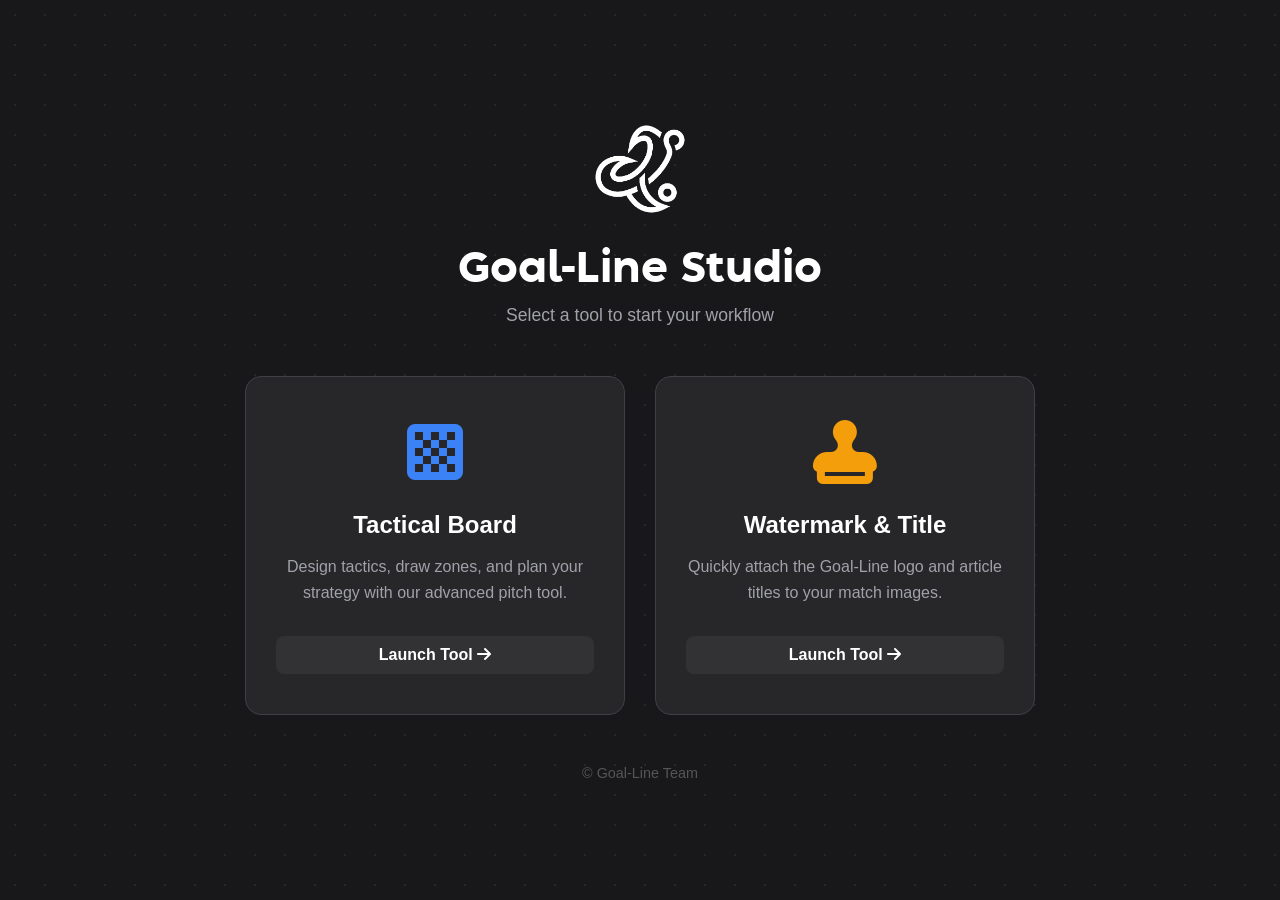
==== commit 8d3e7a95: "3.0 - GOAL-LINE STUDIO!" ====
--- a/index.html
+++ b/index.html
@@ -1,209 +1,44 @@
 <!DOCTYPE html>
 <html lang="en">
-  <head>
-    <meta charset="UTF-8" />
-    <meta name="viewport" content="width=device-width, initial-scale=1.0" />
-    <title>Goal-Line Tactical Board</title>
+<head>
+    <meta charset="UTF-8">
+    <meta name="viewport" content="width=device-width, initial-scale=1.0">
+    <title>Goal-Line Tools Suite</title>
     <link rel="icon" href="assets/img/GL_logo.jpg" type="image/icon type" />
-    <link
-      href="https://cdn.jsdelivr.net/npm/bootstrap@5.3.3/dist/css/bootstrap.min.css"
-      rel="stylesheet"
-      integrity="sha384-QWTKZyjpPEjISv5WaRU9OFeRpok6YctnYmDr5pNlyT2bRjXh0JMhjY6hW+ALEwIH"
-      crossorigin="anonymous"
-    />
-    <link
-      rel="stylesheet"
-      href="https://cdnjs.cloudflare.com/ajax/libs/font-awesome/6.5.2/css/all.min.css"
-      integrity="sha512-SnH5WK+bZxgPHs44uWIX+LLJAJ9/2PkPKZ5QiAj6Ta86w+fsb2TkcmfRyVX3pBnMFcV7oQPJkl9QevSCWr3W6A=="
-      crossorigin="anonymous"
-      referrerpolicy="no-referrer"
-    />
-    <script
-      src="https://cdn.jsdelivr.net/npm/bootstrap@5.3.3/dist/js/bootstrap.bundle.min.js"
-      integrity="sha384-YvpcrYf0tY3lHB60NNkmXc5s9fDVZLESaAA55NDzOxhy9GkcIdslK1eN7N6jIeHz"
-      crossorigin="anonymous"
-    ></script>
+    <link rel="stylesheet" href="https://cdnjs.cloudflare.com/ajax/libs/font-awesome/6.5.2/css/all.min.css" />
     <link rel="stylesheet" href="style.css" />
-  </head>
-  <body>
-    <div id="startup-modal" class="startup-overlay">
-      <div class="startup-box">
-        <div id="continue-section" style="display:none; margin-bottom: 15px;">
-          <button id="btn-continue" class="startup-btn success" style="width:100%; background-color: #10b981;">
-            <i class="fa-solid fa-play"></i>
-            <span>Continue Previous Session</span>
-            <small>Restore your last work</small>
-          </button>
-          <div style="color: #666; margin: 10px 0;">— OR —</div>
+</head>
+<body class="landing-body">
+    <div class="landing-wrapper">
+        <div class="landing-header">
+            <img src="assets/img/GL_logo.jpg" alt="Goal-Line Logo" class="landing-logo">
+            <h1>Goal-Line Studio</h1>
+            <p>Select a tool to start your workflow</p>
         </div>
-        <h2>Welcome to Goal-Line Board</h2>
-        <p>Choose your workspace mode:</p>
-        
-        <div class="startup-options">
-          <button id="btn-template-mode" class="startup-btn primary">
-            <i class="fa-solid fa-layer-group"></i>
-            <span>Standard Pitch</span>
-            <small>Use built-in templates</small>
-          </button>
 
-          <button id="btn-custom-mode" class="startup-btn accent">
-            <i class="fa-solid fa-upload"></i>
-            <span>Custom Image</span>
-            <small>Upload your own tactical board</small>
-          </button>
-          
-          <input type="file" id="custom-img-input" accept="image/*" hidden>
-        </div>
-      </div>
-    </div>
+        <div class="tool-cards-container">
+            <a href="board.html" class="tool-card">
+                <div class="card-icon" style="color: var(--primary);">
+                    <i class="fa-solid fa-chess-board"></i>
+                </div>
+                <h3>Tactical Board</h3>
+                <p>Design tactics, draw zones, and plan your strategy with our advanced pitch tool.</p>
+                <div class="card-btn">Launch Tool <i class="fa-solid fa-arrow-right"></i></div>
+            </a>
 
-    <div class="app-container">
-      
-      <nav class="toolbar">
-        <div class="logo">
-          <img src="assets/img/GL_logo.jpg" alt="Logo">
+            <a href="watermark.html" class="tool-card">
+                <div class="card-icon" style="color: var(--accent);">
+                    <i class="fa-solid fa-stamp"></i>
+                </div>
+                <h3>Watermark & Title</h3>
+                <p>Quickly attach the Goal-Line logo and article titles to your match images.</p>
+                <div class="card-btn">Launch Tool <i class="fa-solid fa-arrow-right"></i></div>
+            </a>
         </div>
         
-        <div class="tool-group">
-          <input type="checkbox" id="draw-arrow-input" class="tool-checkbox" hidden>
-          <label for="draw-arrow-input" class="tool-btn" title="Draw Arrow">
-            <i class="fa-solid fa-arrow-right-long"></i>
-          </label>
-
-          <input type="checkbox" id="draw-polygon-input" class="tool-checkbox" hidden>
-          <label for="draw-polygon-input" class="tool-btn" title="Draw Zone">
-            <i class="fa-solid fa-draw-polygon"></i>
-          </label>
-
-          <button id="closePolygon" class="tool-btn small-btn" title="Finish Zone">
-            <i class="fa-solid fa-check"></i>
-          </button>
+        <div class="landing-footer">
+            © Goal-Line Team
         </div>
-
-        <div class="spacer"></div>
-
-        <div class="tool-group bottom">
-          <button id="home-btn" class="tool-btn" title="Back to Home">
-             <i class="fa-solid fa-house"></i>
-          </button>
-          <button id="reset-btn" class="tool-btn warning" title="Reset All">
-            <i class="fa-solid fa-rotate-left"></i>
-          </button>
-          <button id="delete-btn" class="tool-btn danger" title="Delete Selected">
-            <i class="fa-regular fa-trash-can"></i>
-          </button>
-          <button id="export-btn" class="tool-btn primary" title="Export Image">
-            <i class="fa-solid fa-download"></i>
-          </button>
-        </div>
-      </nav>
-
-      <main class="canvas-area">
-        <div class="canvas-wrapper">
-          <canvas id="canvas"></canvas>
-        </div>
-        <div class="zoom-controls">
-          <span class="copyright">© Goal-Line</span>
-        </div>
-      </main>
-
-      <aside class="settings-panel">
-        <h3>Properties</h3>
-
-        <div class="setting-group">
-          <label>Object Size (Scale)</label>
-          <div class="row-input">
-              <input type="range" id="global-scale" class="form-control" 
-                     min="0.1" max="5.0" step="0.1" value="1.0" 
-                     style="flex: 2;"> <input type="number" id="scale-number" class="form-control" 
-                     min="0.1" max="5.0" step="0.1" value="1.0" 
-                     style="flex: 1; text-align: center; padding: 4px;"> </div>
-        </div>
-        <hr>
-        
-        <div class="setting-group">
-          <label>Pitch Type</label>
-          <select id="pitch-type" class="form-control">
-            <option value="horizontal">Horizontal</option>
-            <option value="vertical">Vertical</option>
-            <option value="half">Half Pitch</option>
-          </select>
-        </div>
-
-        <hr>
-
-        <div class="setting-group">
-          <label>Add Player / Ball (<span class="circle-count">0</span>)</label>
-          <div class="row-input">
-            <select id="circle-color" class="form-control color-select">
-              <option value="ball">⚽ Ball</option>
-              <option value="red" style="color:red">🔴 Red</option>
-              <option value="dodgerblue" style="color:blue">🔵 Blue</option>
-              <option value="lightgreen" style="color:green">🟢 Green</option>
-              <option value="yellow" style="color:gold">🟡 Yellow</option>
-              <option value="white">⚪ White</option>
-              <option value="black">⚫ Black</option>
-            </select>
-            <button id="circle-btn" class="add-btn"><i class="fa-solid fa-plus"></i></button>
-          </div>
-          <input id="circle-text" class="form-control mt-2" placeholder="Number (e.g. 10)">
-          <input id="circle-details-text" class="form-control mt-2" placeholder="Name (e.g. Messi)">
-          <div class="row-input mt-2">
-             <label class="small-label">Text Color:</label>
-             <select id="circle-text-color" class="form-control">
-              <option value="white">White</option>
-              <option value="black">Black</option>
-             </select>
-          </div>
-        </div>
-
-        <hr>
-
-        <div class="setting-group">
-          <label>Arrow Settings (<span class="arrow-count">0</span>)</label>
-          <div class="row-input">
-            <select id="arrow-color" class="form-control">
-              <option value="white">White</option>
-              <option value="red">Red</option>
-              <option value="yellow">Yellow</option>
-            </select>
-            <select id="arrow-type" class="form-control">
-              <option value="solid">Solid</option>
-              <option value="dash">Dashed</option>
-            </select>
-          </div>
-          <div class="checkbox-row">
-            <input type="checkbox" id="is-arrow" checked>
-            <label for="is-arrow">Has Arrowhead?</label>
-          </div>
-        </div>
-
-        <hr>
-
-        <div class="setting-group">
-          <label>Add Text (<span class="text-count">0</span>)</label>
-          <div class="row-input">
-            <input id="text-input" class="form-control" placeholder="Enter text...">
-            <button id="text-btn" class="add-btn"><i class="fa-solid fa-plus"></i></button>
-          </div>
-          <div class="row-input mt-2">
-            <label class="small-label">Size:</label>
-            <select id="text-font-size" class="form-control">
-              <option value="16">Small</option>
-              <option value="20" selected>Medium</option>
-              <option value="32">Large</option>
-              <option value="48">Huge</option>
-            </select>
-          </div>
-          <small class="tip">Tip: Hold Shift + Scroll to rotate text</small>
-        </div>
-
-        <div style="display:none">
-           <span class="polygon-count">0</span>
-        </div>
-      </aside>
     </div>
-
-    <script type="module" src="js/main.js"></script>
-  </body>
+</body>
 </html>
--- a/style.css
+++ b/style.css
@@ -307,4 +307,91 @@
 .settings-panel {
     -ms-overflow-style: none;  /* IE and Edge */
     scrollbar-width: none;  /* Firefox */
+}
+
+
+
+/* =========================================
+   LANDING PAGE (HUB) STYLES
+========================================= */
+.landing-body {
+    background-color: var(--bg-dark);
+    display: flex;
+    justify-content: center;
+    align-items: center;
+    min-height: 100vh;
+    overflow: auto; /* Cho phép cuộn nếu màn hình quá nhỏ */
+    background-image: radial-gradient(#27272a 1px, transparent 1px);
+    background-size: 30px 30px;
+}
+
+.landing-wrapper {
+    max-width: 900px;
+    width: 90%;
+    text-align: center;
+    padding: 40px 0;
+}
+
+.landing-header { margin-bottom: 50px; }
+.landing-logo { width: 100px; height: 100px; margin-bottom: 20px; }
+.landing-header h1 { font-size: 2.5rem; color: white; margin-bottom: 10px; font-family: 'Albula', sans-serif; }
+.landing-header p { color: var(--text-muted); font-size: 1.1rem; }
+
+.tool-cards-container {
+    display: flex;
+    gap: 30px;
+    justify-content: center;
+    flex-wrap: wrap;
+}
+
+.tool-card {
+    background-color: var(--bg-panel);
+    border: 1px solid var(--border);
+    border-radius: 16px;
+    padding: 40px 30px;
+    width: 100%;
+    max-width: 380px;
+    text-decoration: none;
+    transition: all 0.3s ease;
+    display: flex;
+    flex-direction: column;
+    align-items: center;
+    position: relative;
+    overflow: hidden;
+}
+
+.tool-card:hover {
+    transform: translateY(-10px);
+    border-color: var(--primary);
+    box-shadow: 0 15px 40px rgba(0,0,0,0.5);
+}
+
+.card-icon { font-size: 4rem; margin-bottom: 20px; transition: transform 0.3s ease; }
+.tool-card:hover .card-icon { transform: scale(1.1); }
+.tool-card h3 { color: white; font-size: 1.5rem; margin-bottom: 15px; }
+.tool-card p { color: var(--text-muted); line-height: 1.6; margin-bottom: 30px; flex-grow: 1; }
+.card-btn { color: white; font-weight: bold; padding: 10px 20px; border-radius: 8px; background: rgba(255,255,255,0.05); width: 100%; transition: background 0.3s; }
+.tool-card:hover .card-btn { background: var(--primary); }
+
+.landing-footer { margin-top: 50px; color: #555; font-size: 0.9rem; }
+
+/* Style cho nút tool khi bị disabled */
+.tool-btn.disabled,
+.tool-checkbox:disabled + .tool-btn {
+    opacity: 0.3;
+    cursor: not-allowed;
+    pointer-events: none;
+}
+
+/* Đảm bảo canvas wrapper can contain cropper.js container */
+.canvas-wrapper {
+    position: relative;
+    /* ... (giữ nguyên các style cũ) --> */
+}
+
+/* Đảm bảo canvas chính khi hiển thị final image luôn scale đúng */
+#wm-canvas {
+    max-width: 100%;
+    max-height: 80vh;
+    object-fit: contain; /* Giữ tỉ lệ, bao trọn trong khung hiển thị */
 }
